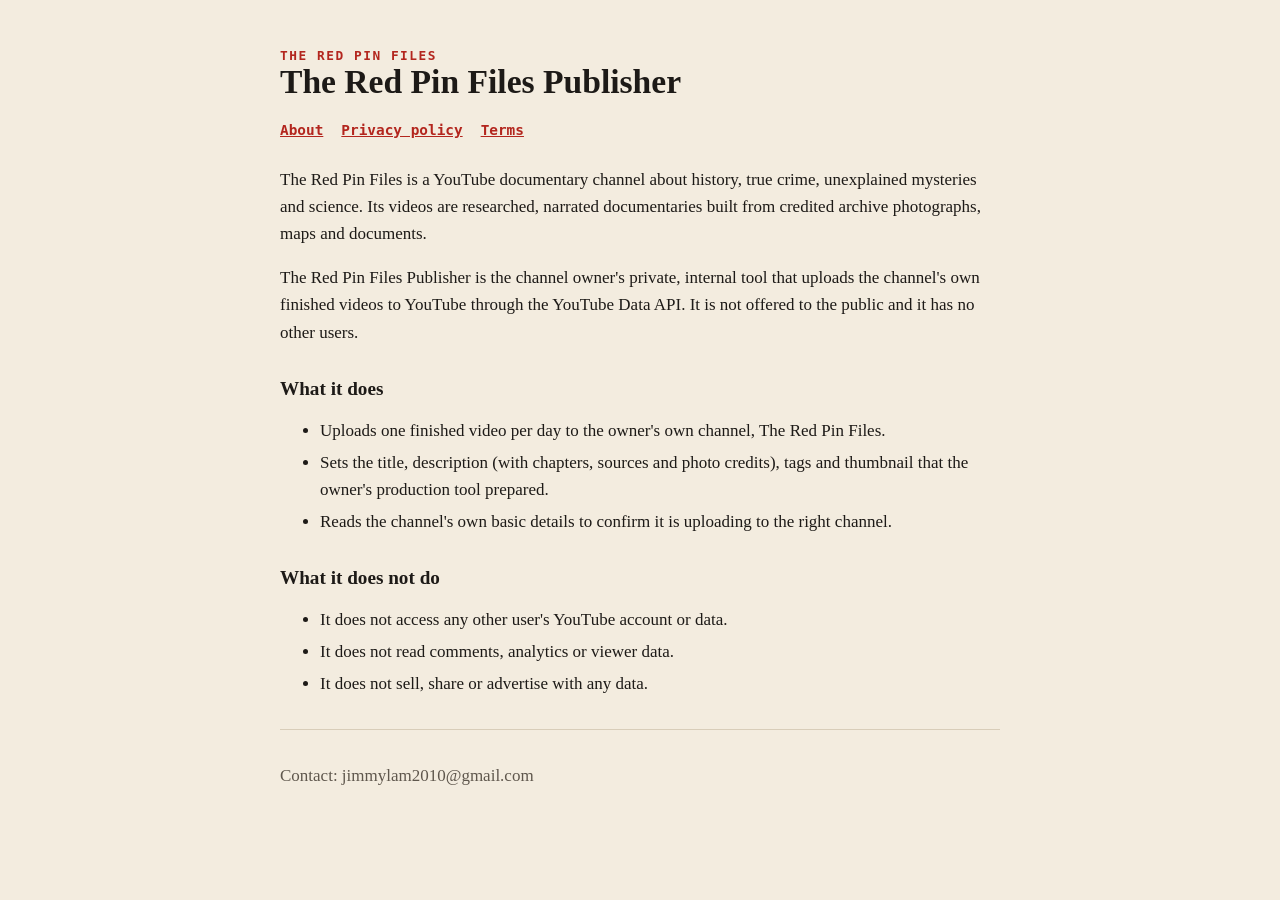
==== index.html @ 786bbce4 "The Red Pin Files Publisher: about, privacy policy, terms" ====
<!doctype html><html lang="en"><head><meta charset="utf-8"><meta name="viewport" content="width=device-width,initial-scale=1"><title>The Red Pin Files Publisher</title><link rel="stylesheet" href="style.css"></head><body><main>
<div class="kicker">The Red Pin Files</div><h1>The Red Pin Files Publisher</h1>
<nav><a href="index.html">About</a><a href="privacy.html">Privacy policy</a><a href="terms.html">Terms</a></nav>
<p>The Red Pin Files is a YouTube documentary channel about history, true crime, unexplained mysteries and science. Its videos are researched, narrated documentaries built from credited archive photographs, maps and documents.</p>
<p>The Red Pin Files Publisher is the channel owner's private, internal tool that uploads the channel's own finished videos to YouTube through the YouTube Data API. It is not offered to the public and it has no other users.</p>
<h2>What it does</h2>
<ul><li>Uploads one finished video per day to the owner's own channel, The Red Pin Files.</li>
<li>Sets the title, description (with chapters, sources and photo credits), tags and thumbnail that the owner's production tool prepared.</li>
<li>Reads the channel's own basic details to confirm it is uploading to the right channel.</li></ul>
<h2>What it does not do</h2>
<ul><li>It does not access any other user's YouTube account or data.</li><li>It does not read comments, analytics or viewer data.</li><li>It does not sell, share or advertise with any data.</li></ul>
<hr><p class="muted">Contact: jimmylam2010@gmail.com</p></main></body></html>
---- style.css ----
:root{--paper:#f3ecdf;--ink:#1d1a17;--muted:#5f574d;--red:#b3261e;--line:#d8cdb9}
*{box-sizing:border-box}body{margin:0;background:var(--paper);color:var(--ink);font:17px/1.6 Georgia,"Times New Roman",serif}
main{max-width:760px;margin:0 auto;padding:48px 20px 80px}h1{font:700 2.1rem/1.15 Georgia,serif;margin:0 0 6px}h2{font:700 1.2rem Georgia,serif;margin:2rem 0 .4rem}
.kicker{font:600 .8rem ui-monospace,Menlo,monospace;letter-spacing:.12em;text-transform:uppercase;color:var(--red)}
.muted{color:var(--muted)}a{color:var(--red)}nav{margin:20px 0 28px;font:600 .9rem ui-monospace,Menlo,monospace}nav a{margin-right:18px}
hr{border:0;border-top:1px solid var(--line);margin:2rem 0}li{margin:.3rem 0}
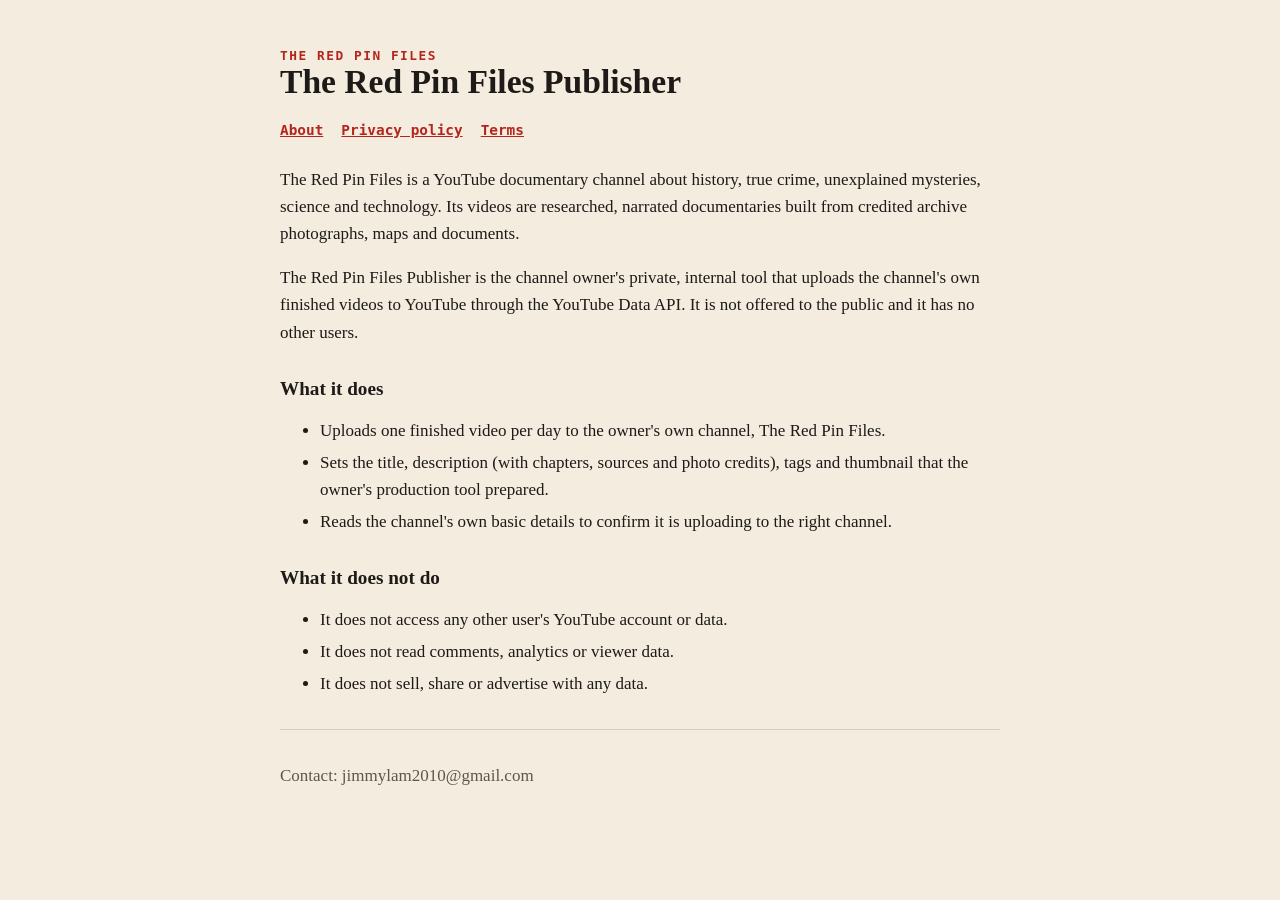
==== commit f9c484fe: "About: add technology" ====
--- a/index.html
+++ b/index.html
@@ -1,7 +1,7 @@
 <!doctype html><html lang="en"><head><meta charset="utf-8"><meta name="viewport" content="width=device-width,initial-scale=1"><title>The Red Pin Files Publisher</title><link rel="stylesheet" href="style.css"></head><body><main>
 <div class="kicker">The Red Pin Files</div><h1>The Red Pin Files Publisher</h1>
 <nav><a href="index.html">About</a><a href="privacy.html">Privacy policy</a><a href="terms.html">Terms</a></nav>
-<p>The Red Pin Files is a YouTube documentary channel about history, true crime, unexplained mysteries and science. Its videos are researched, narrated documentaries built from credited archive photographs, maps and documents.</p>
+<p>The Red Pin Files is a YouTube documentary channel about history, true crime, unexplained mysteries, science and technology. Its videos are researched, narrated documentaries built from credited archive photographs, maps and documents.</p>
 <p>The Red Pin Files Publisher is the channel owner's private, internal tool that uploads the channel's own finished videos to YouTube through the YouTube Data API. It is not offered to the public and it has no other users.</p>
 <h2>What it does</h2>
 <ul><li>Uploads one finished video per day to the owner's own channel, The Red Pin Files.</li>
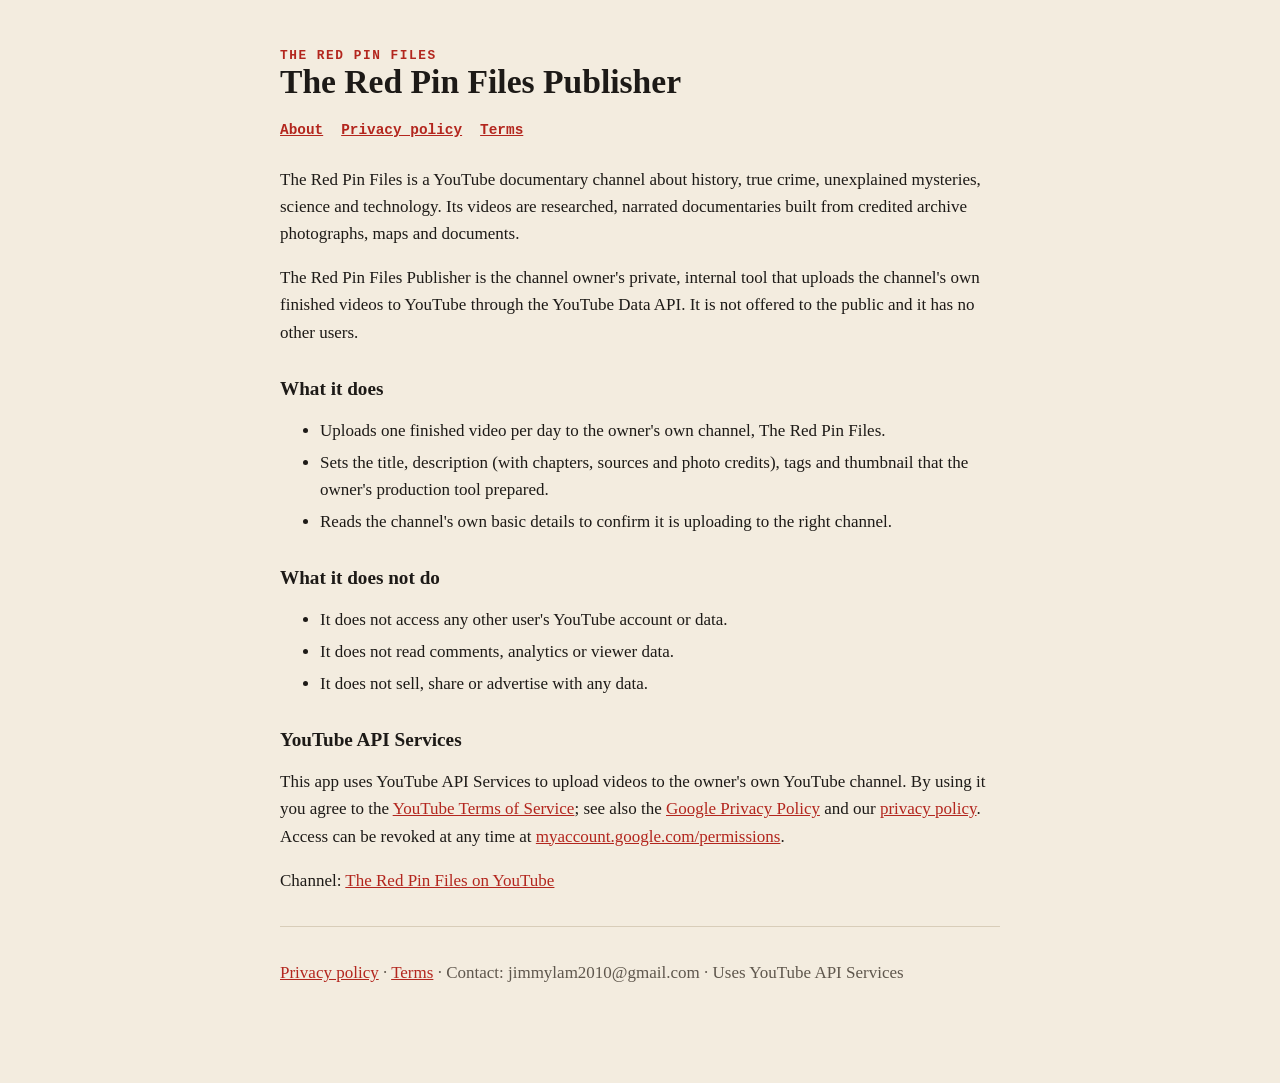
==== commit e92cc74a: "About: YouTube API Services notice, privacy links in footer" ====
--- a/index.html
+++ b/index.html
@@ -9,4 +9,7 @@
 <li>Reads the channel's own basic details to confirm it is uploading to the right channel.</li></ul>
 <h2>What it does not do</h2>
 <ul><li>It does not access any other user's YouTube account or data.</li><li>It does not read comments, analytics or viewer data.</li><li>It does not sell, share or advertise with any data.</li></ul>
-<hr><p class="muted">Contact: jimmylam2010@gmail.com</p></main></body></html>
+<h2>YouTube API Services</h2>
+<p>This app uses YouTube API Services to upload videos to the owner's own YouTube channel. By using it you agree to the <a href="https://www.youtube.com/t/terms">YouTube Terms of Service</a>; see also the <a href="https://policies.google.com/privacy">Google Privacy Policy</a> and our <a href="privacy.html">privacy policy</a>. Access can be revoked at any time at <a href="https://myaccount.google.com/permissions">myaccount.google.com/permissions</a>.</p>
+<p>Channel: <a href="https://www.youtube.com/@theredpinfiles">The Red Pin Files on YouTube</a></p>
+<hr><p class="muted"><a href="privacy.html">Privacy policy</a> · <a href="terms.html">Terms</a> · Contact: jimmylam2010@gmail.com · Uses YouTube API Services</p></main></body></html>
